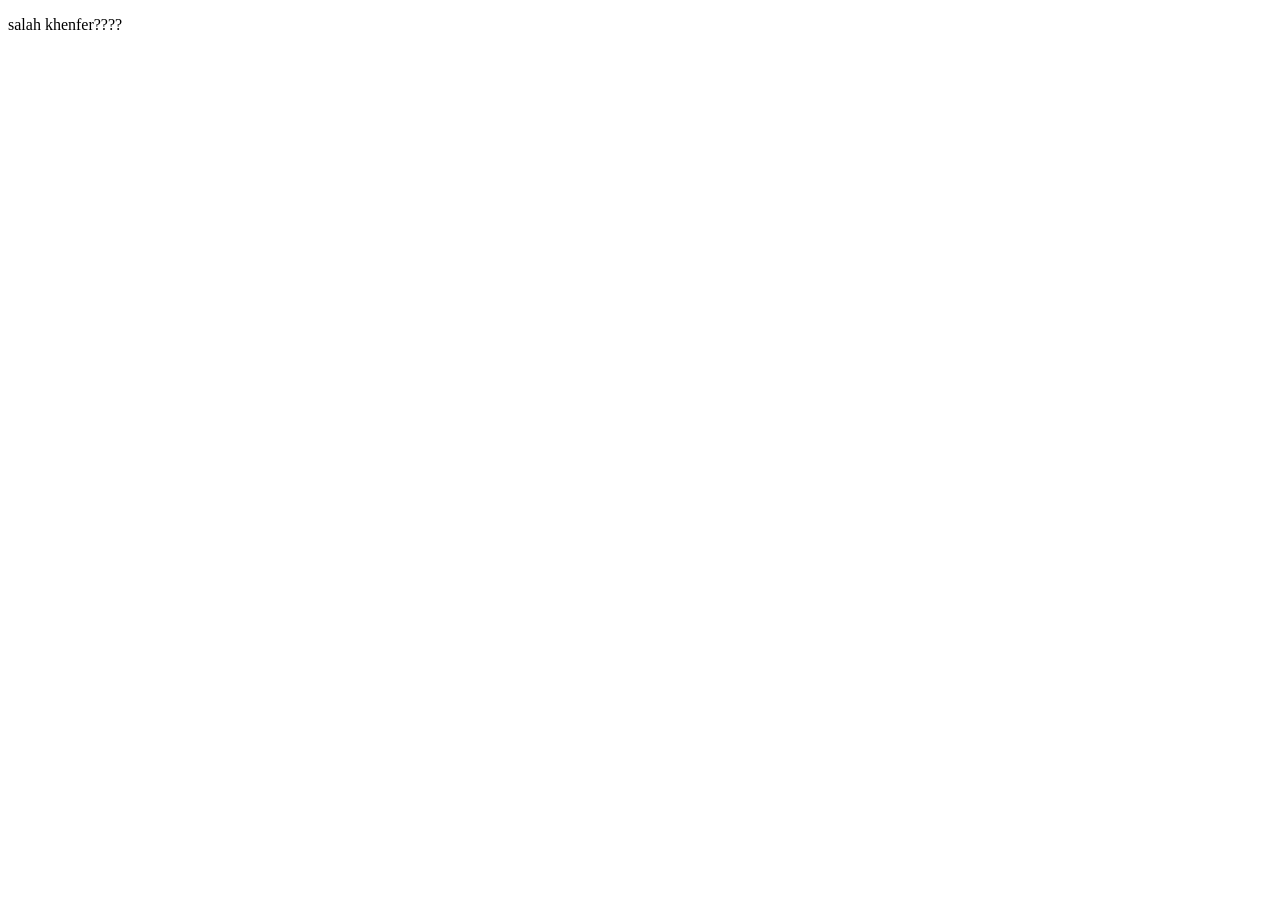
==== home.html @ fc64e6fc "Initial commit" ====
<!DOCTYPE html>
<html lang="en">
<head>
    <meta charset="UTF-8">
    <meta http-equiv="X-UA-Compatible" content="IE=edge">
    <meta name="viewport" content="width=device-width, initial-scale=1.0">
    <title>Document</title>
</head>
<body>
    <p>salah khenfer????</p>
</body>
</html>
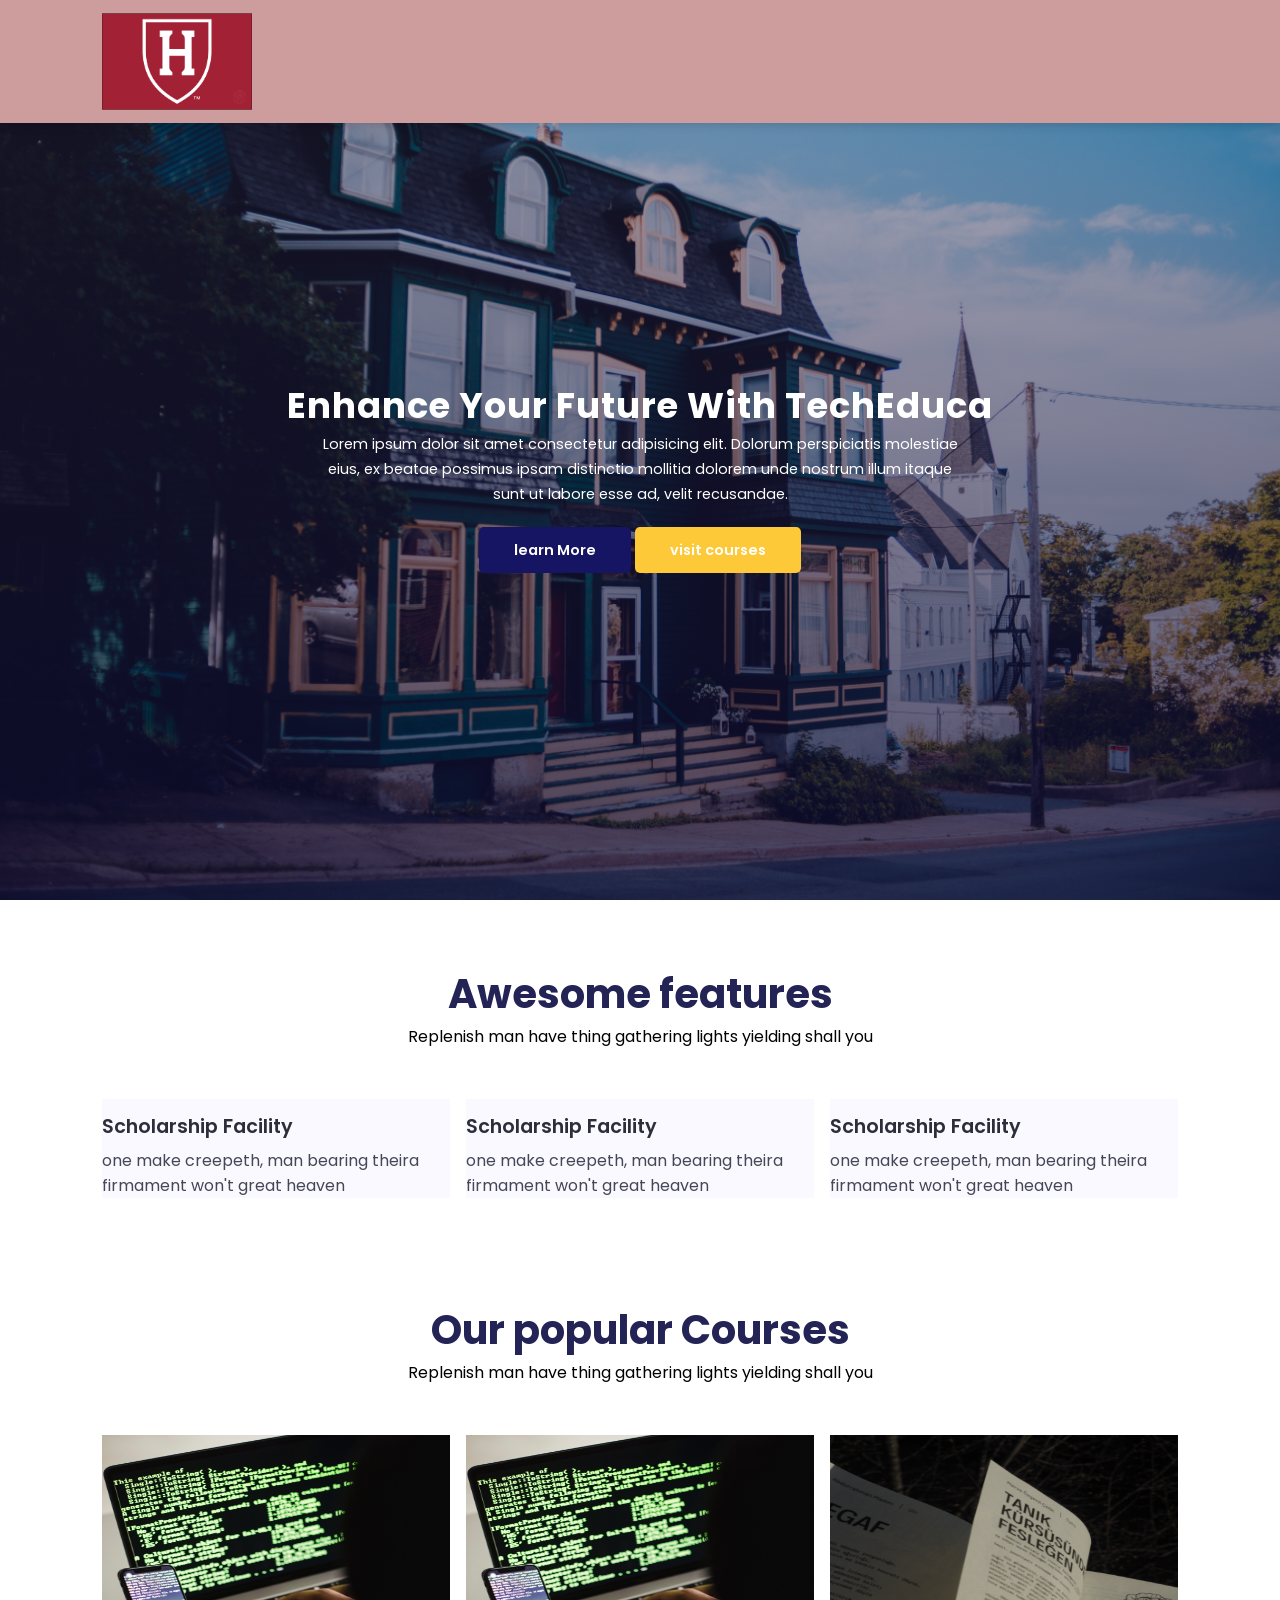
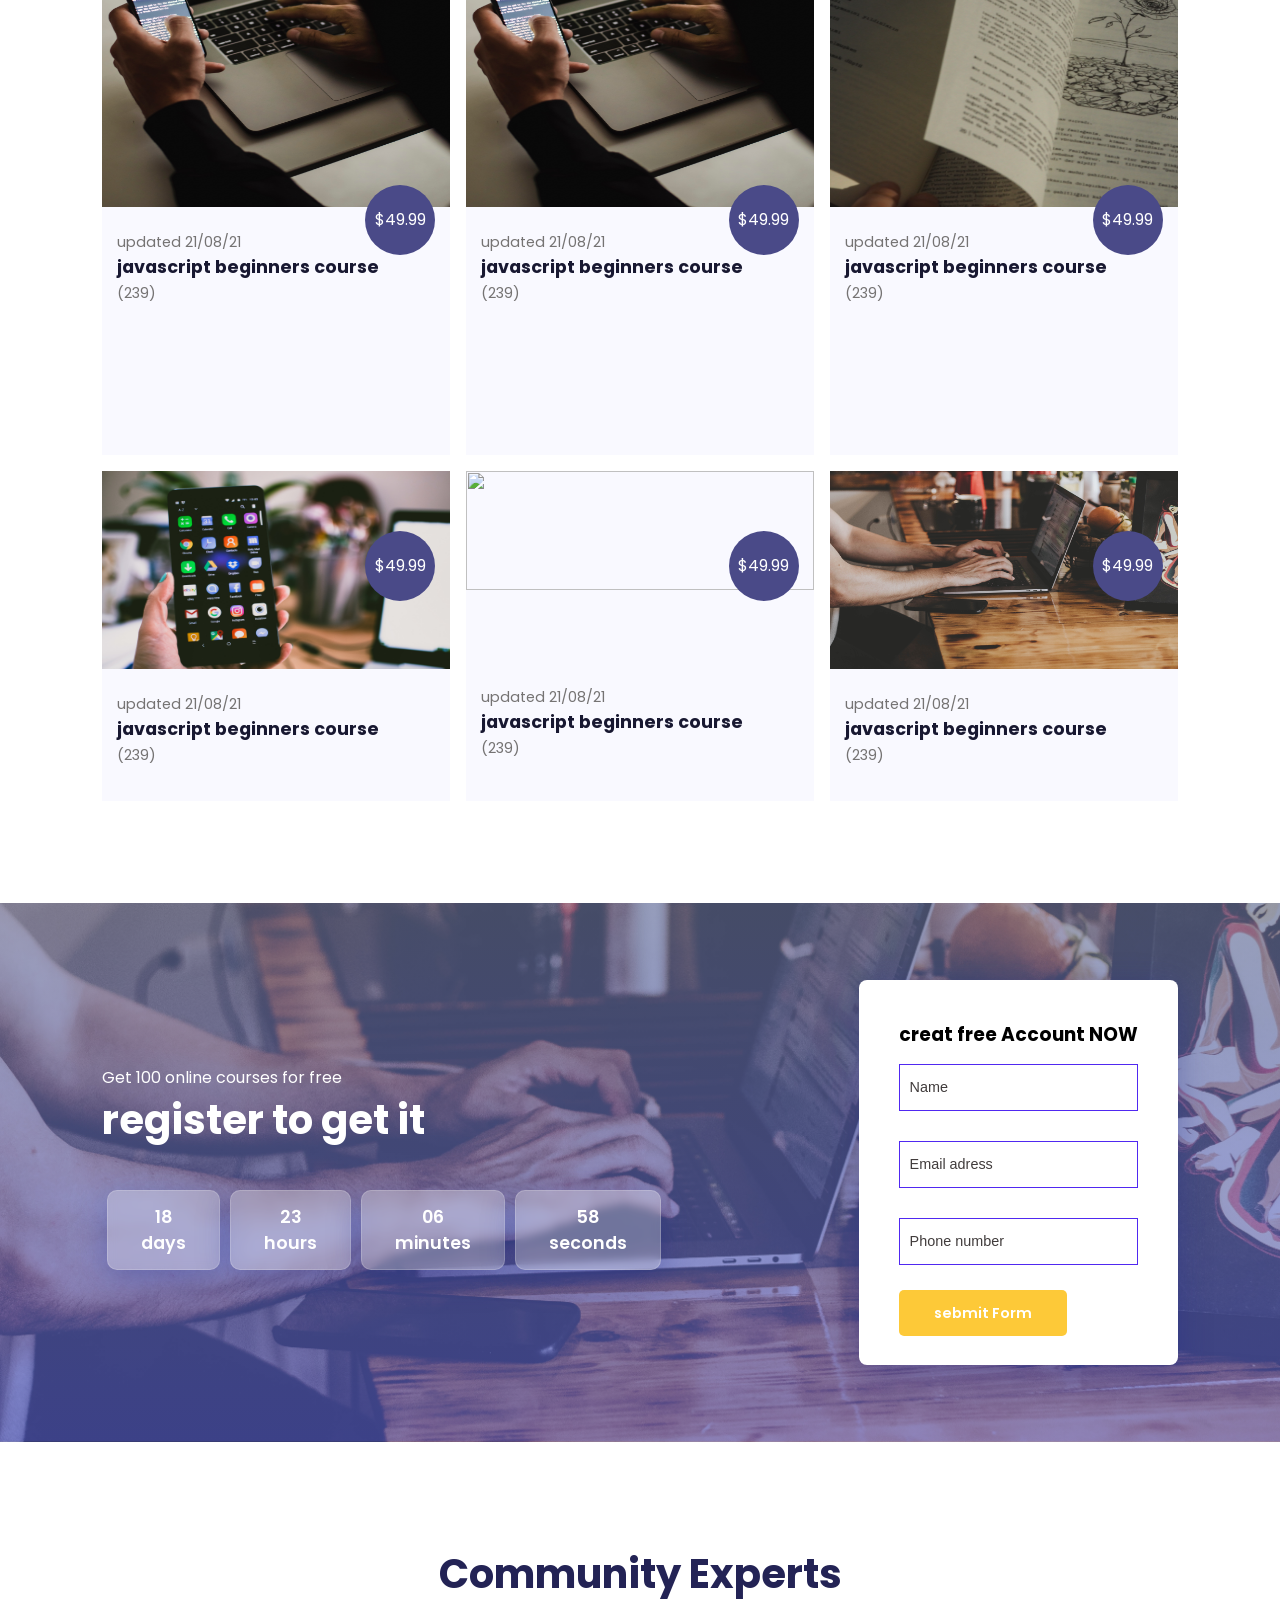
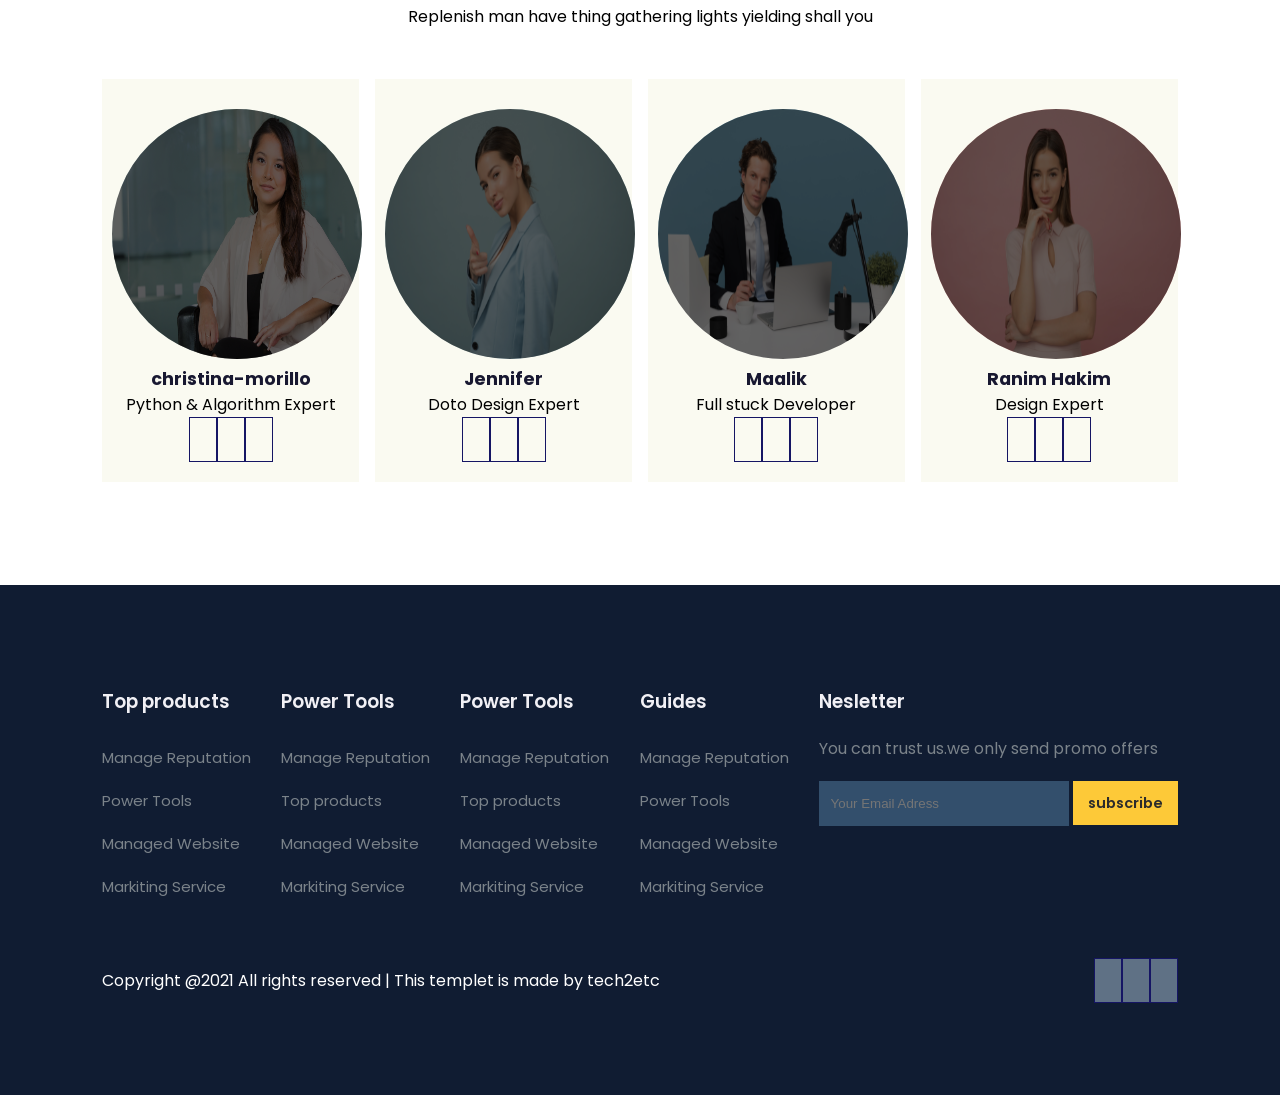
==== commit 2808e1fc: "Add files via upload" ====
--- a/home.html
+++ b/home.html
@@ -1,12 +1,325 @@
-<!DOCTYPE html>
-<html lang="en">
-<head>
-    <meta charset="UTF-8">
-    <meta http-equiv="X-UA-Compatible" content="IE=edge">
-    <meta name="viewport" content="width=device-width, initial-scale=1.0">
-    <title>Document</title>
-</head>
-<body>
-    <p>salah khenfer????</p>
-</body>
+<!DOCTYPE html>
+<html lang="en">
+<head>
+    <meta charset="UTF-8">
+    <meta http-equiv="X-UA-Compatible" content="IE=edge">
+    <meta name="viewport" content="width=device-width, initial-scale=1.0">
+    <link rel="stylesheet" href="style.css">
+    <title>project education</title>
+    <!-- <link rel="stylesheet" href="https://cdnjs.cloudflare.com/ajax/libs/font-awesome/6.4.0/css/all.min.css" /> -->
+    <script src="https://kit.fontawesome.com/267b19c80c.js" crossorigin="anonymous"></script>
+    
+</head>
+<body>
+                <!-- navigation -->
+                <nav>
+                    <img src="images/logo.png" alt="">
+                    <div class="navigation">
+                        <ul>
+                            <i id="menu-close" class="fas fa-times"></i>
+                            <li> <a href="#">HOME</a> </li>
+                            <li> <a href="#">ABOUT</a> </li>
+                            <li> <a href="#">BLOG</a> </li>
+                            <li> <a href="#">COURSES</a> </li>
+                            <li> <a href="#">CONTACT</a> </li>
+                        </ul>
+                        <img id="menu-btn" src="images/menu-icons8-.png" alt="">
+                    </div>
+                </nav>
+                
+                <!-- Home -->
+                <section id="home">
+                    <h2>Enhance Your Future With TechEduca</h2>
+                    <p>Lorem ipsum dolor sit 
+                        amet consectetur adipisicing elit. Dolorum perspiciatis molestiae
+                        eius, ex beatae possimus ipsam distinctio
+                        mollitia dolorem unde nostrum illum itaque
+                        sunt ut labore esse ad, velit recusandae.</p>
+                        <div class="btn">
+                            <a class="blue" href="#">learn More</a>
+                            <a class="yellow" href="#">visit courses</a>
+                        </div>
+                </section>
+
+                <!-- Features -->
+
+                <section id="features">
+                    <h1>Awesome features</h1>
+                    <p>Replenish man have thing gathering lights yielding shall you</p>
+                    <div class="fea-base">
+                        <div class="fea-box">
+                            <i class="fa-solid fa-graduation-cap"></i>
+                            <h3>Scholarship Facility</h3>
+                            <p>one make creepeth, man bearing theira firmament won't great heaven</p>
+                        </div>
+                        <div class="fea-box">
+                            <i class="fa-solid fa-file-certificate"></i>
+                            <h3>Scholarship Facility</h3>
+                            <p>one make creepeth, man bearing theira firmament won't great heaven</p>
+                        </div>
+                        <div class="fea-box">
+                            <i class="fas fa-award"></i>
+                            <h3>Scholarship Facility</h3>
+                            <p>one make creepeth, man bearing theira firmament won't great heaven</p>
+                        </div>
+                    </div>
+                </section>
+
+                <!-- courses -->
+                <section id="courses">
+                    <h1>Our popular Courses</h1>
+                    <p>Replenish man have thing gathering lights yielding shall you</p>
+                    <div class="course-box">
+
+                        <div class="courses">
+                            <img src="images/c1.jpg" alt="">
+                            <div class="details">
+                                <span>updated 21/08/21</span>
+                                <h6>javascript beginners course</h6>
+                                <div class="start">
+                                    <i class="fas fa-star"></i>
+                                    <i class="fas fa-star"></i>
+                                    <i class="fas fa-star"></i>
+                                    <i class="fas fa-star"></i>
+                                    <i class="fas fa-star"></i>
+                                    <span>(239)</span>
+                                </div>
+                            </div>
+                            <div class="cost">
+                                $49.99
+                            </div>
+                        </div>
+                        <div class="courses">
+                            <img src="images/c1.jpg" alt="">
+                            <div class="details">
+                                <span>updated 21/08/21</span>
+                                <h6>javascript beginners course</h6>
+                                <div class="start">
+                                    <i class="fas fa-star"></i>
+                                    <i class="fas fa-star"></i>
+                                    <i class="fas fa-star"></i>
+                                    <i class="fas fa-star"></i>
+                                    <i class="fas fa-star"></i>
+                                    <span>(239)</span>
+                                </div>
+                            </div>
+                            <div class="cost">
+                                $49.99
+                            </div>
+                        </div>
+                        <div class="courses">
+                            <img src="images/c3.jpg" alt="">
+                            <div class="details">
+                                <span>updated 21/08/21</span>
+                                <h6>javascript beginners course</h6>
+                                <div class="start">
+                                    <i class="fas fa-star"></i>
+                                    <i class="fas fa-star"></i>
+                                    <i class="fas fa-star"></i>
+                                    <i class="fas fa-star"></i>
+                                    <i class="fas fa-star"></i>
+                                    <span>(239)</span>
+                                </div>
+                            </div>
+                            <div class="cost">
+                                $49.99
+                            </div>
+                        </div>
+                        <div class="courses">
+                            <img src="images/c4.jpg" alt="">
+                            <div class="details">
+                                <span>updated 21/08/21</span>
+                                <h6>javascript beginners course</h6>
+                                <div class="start">
+                                    <i class="fas fa-star"></i>
+                                    <i class="fas fa-star"></i>
+                                    <i class="fas fa-star"></i>
+                                    <i class="fas fa-star"></i>
+                                    <i class="fas fa-star"></i>
+                                    <span>(239)</span>
+                                </div>
+                            </div>
+                            <div class="cost">
+                                $49.99
+                            </div>
+                        </div>
+                        <div class="courses">
+                            <img src="images/c5.jpg" alt="">
+                            <div class="details">
+                                <span>updated 21/08/21</span>
+                                <h6>javascript beginners course</h6>
+                                <div class="start">
+                                    <i class="fas fa-star"></i>
+                                    <i class="fas fa-star"></i>
+                                    <i class="fas fa-star"></i>
+                                    <i class="fas fa-star"></i>
+                                    <i class="fas fa-star"></i>
+                                    <span>(239)</span>
+                                </div>
+                            </div>
+                            <div class="cost">
+                                $49.99
+                            </div>
+                        </div>
+                        <div class="courses">
+                            <img src="images/c2.jpg" alt="">
+                            <div class="details">
+                                <span>updated 21/08/21</span>
+                                <h6>javascript beginners course</h6>
+                                <div class="start">
+                                    <i class="fas fa-star"></i>
+                                    <i class="fas fa-star"></i>
+                                    <i class="fas fa-star"></i>
+                                    <i class="fas fa-star"></i>
+                                    <i class="fas fa-star"></i>
+                                    <span>(239)</span>
+                                </div>
+                            </div>
+                            <div class="cost">
+                                $49.99
+                            </div>
+                        </div>
+
+                    </div>
+                </section>
+
+                <!-- registration -->
+
+                <section id="registration">
+                    <div class="reminder">
+                        <p>Get 100 online courses for free </p>
+                        <h1>register to get it</h1>
+                        <div class="time">
+                            <div class="date">
+                                18 <br> days
+                            </div>
+                            <div class="date">
+                                23 <br> hours
+                            </div>
+                            <div class="date">
+                                06 <br> minutes
+                            </div>
+                            <div class="date">
+                                58 <br> seconds
+                            </div>
+                        </div>
+                    </div>
+                    <div class="form">
+                        <h3> creat free Account NOW</h3>
+                        <input type="text" placeholder="Name">
+                        <input type="text" placeholder="Email adress">
+                        <input type="text" placeholder="Phone number">
+                        <div class="btn">
+                            <a class="yellow" href="#">sebmit Form</a>
+                        </div>
+                    </div>
+                </section>
+                
+                <!-- profiles -->
+
+                <section id="experts">
+                    <h1>Community Experts</h1>
+                    <p>Replenish man have thing gathering lights yielding shall you</p>
+                    <div class="expert-box">
+                        <div class="profile">
+                            <img src="images/pro1.jpg" alt="">
+                            <h6>christina-morillo</h6>
+                            <p>Python & Algorithm Expert </p>
+                            <div class="pro-links">
+                                <i class="fab fa-facebook-f"></i>
+                                <i class="fab fa-instagram"></i>
+                                <i class="fab fa-linkedin-in"></i>
+                            </div>
+                        </div>
+                        <div class="profile">
+                            <img src="images/pro2.jpg" alt="">
+                            <h6>Jennifer</h6>
+                            <p>Doto Design Expert</p>
+                            <div class="pro-links">
+                                <i class="fab fa-facebook-f"></i>
+                                <i class="fab fa-instagram"></i>
+                                <i class="fab fa-linkedin-in"></i>
+                            </div>
+                        </div>
+                        <div class="profile">
+                            <img src="images/pro3.jpg" alt="">
+                            <h6>Maalik</h6>
+                            <p>Full stuck Developer </p>
+                            <div class="pro-links">
+                                <i class="fab fa-facebook-f"></i>
+                                <i class="fab fa-instagram"></i>
+                                <i class="fab fa-linkedin-in"></i>
+                            </div>
+                        </div>
+                        <div class="profile">
+                            <img src="images/pro4.jpg" alt="">
+                            <h6>Ranim Hakim</h6>
+                            <p>Design Expert</p>
+                            <div class="pro-links">
+                                <i class="fab fa-facebook-f"></i>
+                                <i class="fab fa-instagram"></i>
+                                <i class="fab fa-linkedin-in"></i>
+                            </div>
+                        </div>
+                    </div>
+                </section>
+
+                <!-- footer -->
+
+                <footer>
+                    <div class="footer-col">
+                        <h3>Top products</h3>
+                        <li>Manage Reputation</li>
+                        <li>Power Tools</li>
+                        <li>Managed Website</li>
+                        <li>Markiting Service</li>
+                    </div>
+                    <div class="footer-col">
+                        <h3>Power Tools</h3>
+                        <li>Manage Reputation</li>
+                        <li>Top products</li>
+                        <li>Managed Website</li>
+                        <li>Markiting Service</li>
+                    </div>
+                    <div class="footer-col">
+                        <h3>Power Tools</h3>
+                        <li>Manage Reputation</li>
+                        <li>Top products</li>
+                        <li>Managed Website</li>
+                        <li>Markiting Service</li>
+                    </div>
+                    <div class="footer-col">
+                        <h3>Guides</h3>
+                        <li>Manage Reputation</li>
+                        <li>Power Tools</li>
+                        <li>Managed Website</li>
+                        <li>Markiting Service</li>
+                    </div>
+                    <div class="footer-col">
+                        <h3>Nesletter</h3>
+                        <p>You can trust us.we only send promo offers</p>
+                        <div class="subscribe">
+                            <input type="text" placeholder="Your Email Adress">
+                            <a href="#" class="yellow">subscribe</a>
+                        </div>
+                    </div>
+                    <div class="copyright">
+                        <p> Copyright @2021 All rights reserved | This templet is made by tech2etc</p>
+                        <div class="pro-links">
+                            <i class="fab fa-facebook-f"></i>
+                            <i class="fab fa-instagram"></i>
+                            <i class="fab fa-linkedin-in"></i>
+                        </div>
+                    </div>
+                </footer>
+
+
+
+
+                <script>
+                    $('#menu-close').click(function(){
+                        
+                    })
+                </script>
+</body>
 </html>
--- a/style.css
+++ b/style.css
@@ -0,0 +1,534 @@
+@import url('https://fonts.googleapis.com/css2?family=Poppins:wght@100;200;300;600;700&family=Work+Sans:wght@100;200;300;400;500;600;700;800;900&display=swap');
+*{
+    margin: 0;
+    padding: 0;
+    box-sizing: border-box;
+}
+
+body{
+    font-family: 'poppins', sans-serif;
+}
+
+/* global tags */
+
+h1{
+    font-size: 2.5em;
+    font-weight: 700;
+    color: rgb(35, 35, 85);
+}
+
+span{
+    font-size: .9rem;
+    color: #757373;
+}
+
+h6{
+    font-size: 1.1rem;
+    color: rgb(24, 24, 49);
+}
+
+/* navigation */
+nav{
+    position: fixed;
+    width: 100%;
+    background-color: #cd9c9c;
+    display: flex;
+    flex-direction: row;
+    justify-content: space-between;
+    align-items: center;
+    padding: 1vw 8vw;
+    box-shadow: 2px 2px 10px rgba(0, 0, 0, 0.15);
+    z-index: 99;
+}
+
+nav img{
+    width: 150px;
+    cursor: pointer;
+}
+
+nav .navigation {
+    display: flex;
+}
+
+
+#menu-btn{
+    width: 30px;
+    height: 30px;
+    display: none;
+}
+
+#menu-close{
+    /* width: 30px;
+    height: 30px; */
+    display: none;
+}
+
+nav .navigation ul{
+    display: flex;
+    justify-content: flex-end;
+    align-items: center;
+}
+
+nav .navigation ul li{
+    list-style: none;
+    margin-left: 30px;
+}
+
+nav .navigation ul li a{
+    text-decoration: none;
+    color: rgb(21, 21, 100)
+    font-size: 16px;
+    font-weight: 500;
+    transition: 0.3s ease;
+}
+
+nav .navigation ul li a:hover{
+    color: #fdc938 ;
+}
+
+/* home */
+
+#home{
+    background-image: linear-gradient(rgba(9, 5, 54, 0.3), rgba(5, 4, 46, 0.7)), url("images/first-1.jpg");
+    width: 100%;
+    height: 100vh;
+    background-size: cover;
+    background-position: center;
+    display: flex;
+    flex-direction: column;
+    align-items: center;
+    justify-content: center;
+    text-align: center;
+    padding-top: 40px;
+}
+
+#home h2{
+    color: #fff;
+    font-size: 2.2rem;
+    letter-spacing: 1px;
+}
+
+#home p{
+    width: 50%;
+    color: #fff;
+    font-size: 0.9rem;
+    line-height: 25px;
+}
+
+#home .btn{
+    margin-top: 30px;
+}
+
+#home a{
+    text-decoration: none;
+    font-size: 0.9rem;
+    padding: 13px 35px;
+    background-color: #fff;
+    font-weight: 600;
+    border-radius: 5px;
+}
+
+#home a.blue{
+    color: #fff;
+    background-color: rgba(21, 21, 100);
+    transition: 0.3s ease;
+}
+
+#home a.blue:hover{
+    color: rgba(21, 21, 100);
+    background-color: #fff;
+} 
+
+#home a.yellow{
+    color: #fff;
+    background-color: #fdc938;
+    transition: 0.3s ease;
+}
+
+#home a.yellow:hover{
+    color: rgba(21, 21, 100);
+    background-color: #fff;
+}  
+
+#features{
+    padding: 5vw 8vw 0 8vw ;
+    text-align: center;
+}
+
+#features .fea-base{
+    display: grid;
+    grid-template-columns: repeat(auto-fit,minmax(320px,1fr));
+    grid-gap: 1rem;
+    margin-top: 50px;
+}
+
+#features .fea-box{
+    background: #f9f9ff;
+    text-align: start;
+}
+
+#features .fea-box i{
+    font-size: 2.3rem;
+    color: rgb(44, 44, 80);
+}
+
+#features .fea-box h3{
+    font-size: 1.2rem;
+    font-weight: 600;
+    color: rgb(46, 46, 59);
+    padding: 13px 0 7px 0 ;
+}
+#features .fea-box p{
+    font-size: 1rem;
+    font-weight: 400;
+    color: rgb(70, 70, 87);
+}
+
+/* courses */
+
+#courses{
+    padding: 8vw 8vw 8vw 8vw;
+    text-align: center;
+}
+
+#courses .course-box{
+    display: grid;
+    grid-template-columns: repeat(auto-fit,minmax(320px,1fr));
+    grid-gap: 1rem;
+    margin-top: 50px;
+}
+
+#courses .courses{
+    text-align: start;
+    background-color: #f9f9ff;
+    height: 100%;
+    position: relative;
+}
+
+#courses .courses img{
+    width: 100%;
+    height: 60%;
+    background-size: cover;  
+    background-position: center;
+}
+
+#courses .courses .details{
+    padding: 15px 15px 0 15px;
+}
+
+#courses .courses .details i{
+    color: #fdc938;
+    font-size: .9rem;
+}
+
+#courses .courses .cost{
+    background-color: rgb(74, 74, 136);
+    color: #fff;
+    line-height: 70px;
+    width: 70px;
+    height: 70px;
+    text-align: center;
+    border-radius: 50%;
+    position: absolute;
+    right: 15px;
+    bottom: 200px;
+}
+
+/* registration */
+
+#registration{
+    padding: 6vw 8vw 6vw 8vw;
+    background-image: linear-gradient(rgba(99, 112, 168, 0.5), rgba(81, 91, 233, 0.5)), url(images/c2.jpg);
+    width: 100%;
+    height: 100%;
+    background-size: cover;
+    background-position: center;
+    display: flex;
+    justify-content: space-between;
+    align-items: center;
+}
+
+#registration .reminder{
+    color: #fff;
+}
+
+#registration .reminder h1{
+    color: #fff;
+}
+
+#registration .reminder .time{
+    display: flex;
+    margin-top: 40px;
+}
+
+#registration .reminder .time .date{
+    text-align: center;
+    padding: 13px 33px ;
+    background-color: rgba(255, 255, 255, 0.25);
+    backdrop-filter: blur(4px);
+    box-shadow: 0 8px 32px 0 rgba(31, 38, 135, 0.37);
+    border-radius: 10px;
+    margin: 0 5px 10px 5px;
+    border: 1px solid rgba(255, 255, 255, 0.18); 
+    font-size: 1.1rem;
+    font-weight: 600;
+}
+
+#registration .form{
+    background-color: #fff;
+    border-radius: 8px;
+    display: flex;
+    flex-direction: column;
+    padding: 40px;
+    box-shadow:  0 8px 32px 0 rgba(31, 38, 135, 0.37);
+}
+
+#registration .form input{
+    margin: 15px 0;
+    padding: 15px 10px;
+    border: 1px solid rgba( 80, 40, 241);
+    outline: none;
+}
+
+#registration .form input::placeholder{
+    color: #413c3c;
+    font-weight: 500;
+    font-size: 0.9rem;
+}
+
+#registration .form .btn{
+    margin-top: 20px;
+}
+
+#registration .form a.yellow{
+    text-decoration: none;
+    font-size: 0.9rem;
+    padding: 13px 35px;
+    background-color: #fff;
+    font-weight: 600;
+    border-radius: 5px; 
+    color: #fff;
+    background-color: #fdc938;
+    transition: 0.3s ease;
+}
+#registration .form a.yellow:hover{
+    color: rgba(21, 21, 100);
+    background-color: #fff;
+}  
+
+/* experts */
+
+#experts {
+    padding: 8vw 8vw 8vw 8vw;
+    text-align: center;
+}
+
+#experts .expert-box{
+    display: grid;
+    grid-template-columns: repeat(auto-fit,minmax(250px,1fr));
+    grid-gap: 1rem;
+    margin-top: 50px;
+}
+
+#experts .expert-box .profile{
+    background-color: #fafaf1;
+    padding: 30px 10px;
+}
+
+#experts .expert-box .profile img{
+    /* width: 250px;
+    height: 250px;
+    border-radius: 50%; */
+    --s:250px;
+    --b:8px;
+    --g:15px;
+    --c:#fff;
+    width: var(--s);
+    aspect-ratio: 1;
+    outline: calc(var(--s)/2) solid #0009;
+    outline-offset: calc(var(--s)/-2);
+    cursor: pointer;
+    transition: 0.3;
+    border-radius: 50%;
+}
+
+#experts .expert-box .profile img:hover {
+    outline: var(--b) solid var(--c);
+    outline-offset: var(--b);
+    border:  solid 5px;
+}
+
+.pro-links{
+    margin-top: 10px;
+}
+
+.pro-links i{
+    padding: 10px 13px ;
+    border: 1px solid rgb(21, 21, 100);
+    cursor: pointer;
+    transition: 0.3 ease;
+}
+
+.pro-links i:hover{
+    background-color: rgb(21, 21, 100);
+    color: white;
+    border: 1px solid rgb(21, 21, 100);
+}
+
+/* footer */
+
+footer{
+    padding: 8vw;
+    background-color: #101c32;
+    display: flex;
+    justify-content: space-between;
+    align-items: flex-start;
+    flex-wrap: wrap;
+}
+
+footer .footer-col{
+    padding-bottom: 40px;
+}
+
+footer h3{
+    color: rgba(241, 240, 245);
+    font-weight: 600;
+    padding-bottom: 20px;
+}
+
+footer li {
+    list-style: none;
+    color: #7b838a;
+    padding: 10px 0;
+    font-size: 15px;
+    cursor: pointer;
+    transition: 0.3s ease;
+}
+
+footer li:hover{
+    color: rgba(241, 240, 245);
+}
+
+footer p {
+    color: #7b838a;
+}
+
+footer .subscribe{
+    margin-top: 20px;
+}
+
+footer input{
+    width: 250px;
+    padding: 15px 12px;
+    background-color: #334f6c;
+    border: none;
+    outline: none;
+    color: #fff;
+}
+
+footer .subscribe a{
+    text-decoration: none;
+    font-size: 0.9rem;
+    padding: 12px 15px;
+    background-color: #fff;
+    font-weight: 600;}
+
+
+footer .subscribe a.yellow{
+    color: #2c2c2c;
+    background-color: #fdc938;
+    transition: 0.3s ease;
+}
+
+footer .subscribe a.yellow:hover{
+    color: rgba(21, 21, 100);
+    background-color: #fff;
+}  
+
+footer .copyright{
+    margin-top: 20px;
+    display: flex;
+    justify-content: space-between;
+    align-items: center;
+    width: 100%;
+    flex-wrap: wrap;
+}
+
+footer .copyright p{
+    color: #fff ;
+}
+
+footer .copyright .pro-links{
+    margin-top: 0px;
+}
+
+footer .copyright .pro-links i{
+    background-color: #5f7185;
+    color: #fff;
+}
+
+footer .copyright .pro-links i:hover{
+    background-color:#fdc938;
+    color: #fff;
+}
+
+@media(max-width:769px ) {
+    nav {
+        padding: 15px 110px 0px 20px;
+    }
+
+    nav img{
+        width: 130px;
+    }
+
+    #menu-btn{
+        display: initial;
+        position: absolute;
+        top: 0;
+        right: 10px;
+        /* width: 50px;
+        position: fixed;
+        top: 35px;
+        right: 65px;
+        z-index: 2;
+        cursor: pointer; */
+        }
+    }
+        #menu-close{
+        display: initial;
+        font-size: 1.6rem;
+        color: #fff;
+        padding: 30px 0 20px 20px;
+        position: absolute;
+        top: 0;
+        right: 0;
+    } 
+
+    nav .navigation ul{
+        position: absolute;
+        top: 0;
+        right: -220px;
+        width: 220px;
+        height: 100vh;
+        background: rgba(17, 20, 104, 0.45);
+        backdrop-filter: blur(4.5px);
+        border: 1px solid rgba(255, 255, 255, 0.18);
+        display: flex;
+        flex-direction: column;
+        justify-content: flex-start;
+        align-items: flex-start;
+        transition: 0.3s ease;
+    }
+
+    nav .navigation ul.active{
+        right: 0;
+    }
+
+    nav .navigation ul li{
+        padding: 20px 0 20px 40px;
+        margin-left: 0;
+    }
+
+    nav .navigation ul li a{
+        color: white;
+    }
